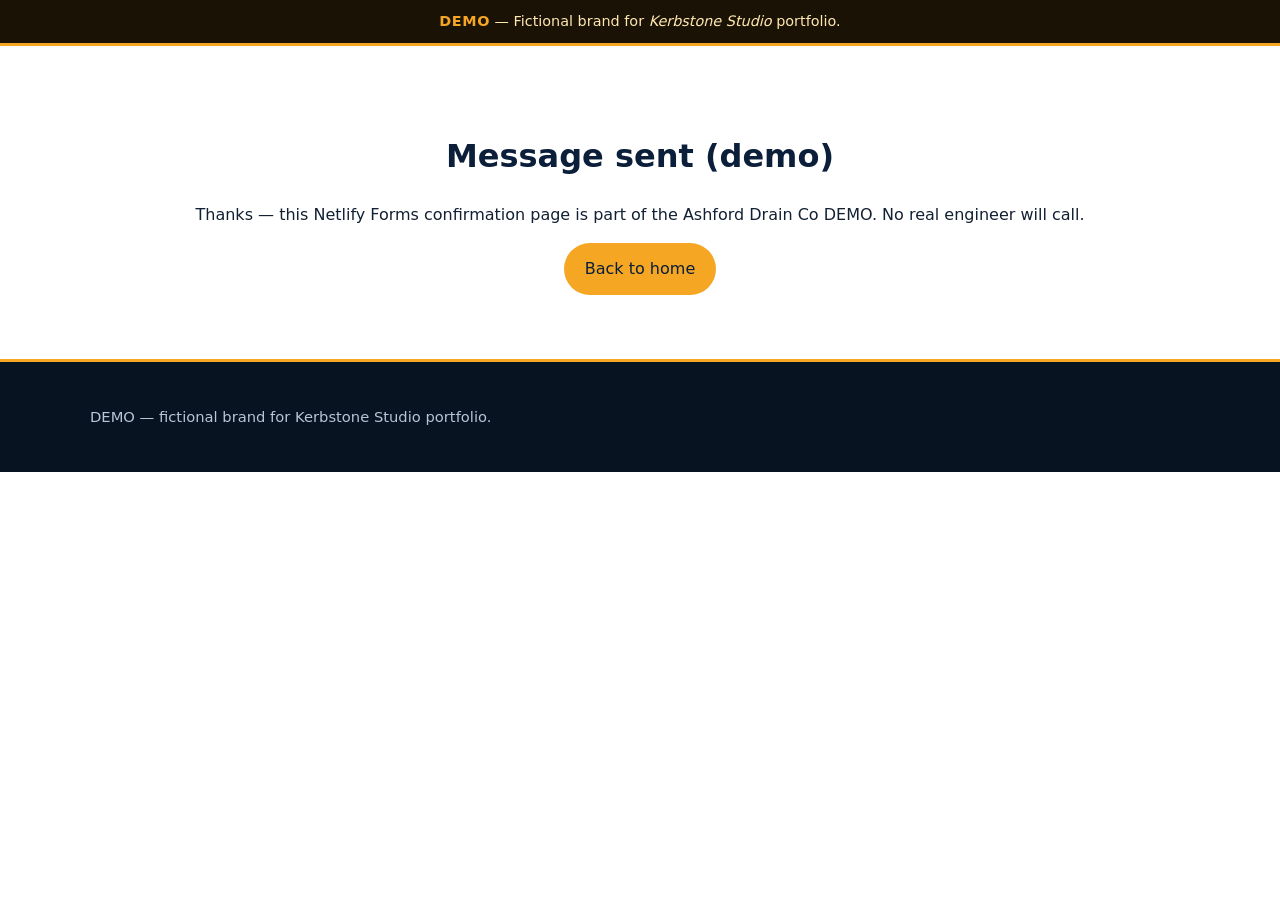
==== thanks.html @ c29d1d1a "Initial DEMO Spark: Ashford Drain Co (fictional) Kerbstone Studio portfolio demo — not a real busine" ====
<!DOCTYPE html>
<html lang="en-GB">
<head>
  <meta charset="UTF-8" />
  <meta name="viewport" content="width=device-width, initial-scale=1" />
  <meta name="robots" content="noindex, nofollow" />
  <title>Thanks — Ashford Drain Co DEMO</title>
  <link rel="stylesheet" href="styles.css" />
</head>
<body>
  <div class="demo-banner" role="status">
    <strong>DEMO</strong> — Fictional brand for <em>Kerbstone Studio</em> portfolio.
  </div>
  <main class="thanks wrap">
    <h1>Message sent (demo)</h1>
    <p>Thanks — this Netlify Forms confirmation page is part of the Ashford Drain Co DEMO. No real engineer will call.</p>
    <a class="btn btn-amber" href="/">Back to home</a>
  </main>
  <footer class="site-footer">
    <div class="wrap">
      <p>DEMO — fictional brand for Kerbstone Studio portfolio.</p>
    </div>
  </footer>
</body>
</html>
---- styles.css ----
/* Ashford Drain Co — DEMO for Kerbstone Studio */
:root {
  --navy: #0b1f3a;
  --navy-2: #143356;
  --amber: #f5a623;
  --amber-dark: #d4890f;
  --ink: #122033;
  --muted: #5a6b7d;
  --line: #d7e0ea;
  --bg: #f6f8fb;
  --white: #ffffff;
  --radius: 14px;
  --shadow: 0 12px 40px rgba(11, 31, 58, 0.12);
  --font: system-ui, -apple-system, "Segoe UI", Roboto, Ubuntu, Cantarell, sans-serif;
}

*, *::before, *::after { box-sizing: border-box; }
html { scroll-behavior: smooth; }
body {
  margin: 0;
  font-family: var(--font);
  color: var(--ink);
  background: var(--white);
  line-height: 1.55;
}
img, svg { max-width: 100%; display: block; }
a { color: var(--navy-2); }
.wrap { width: min(1100px, calc(100% - 2rem)); margin-inline: auto; }
.narrow { width: min(720px, calc(100% - 2rem)); }
.skip-link {
  position: absolute; left: -999px; top: 0;
  background: var(--amber); color: var(--navy); padding: .5rem 1rem; z-index: 100;
}
.skip-link:focus { left: 0; }

.demo-banner {
  background: #1a1205;
  color: #ffe7b0;
  text-align: center;
  font-size: .9rem;
  padding: .65rem 1rem;
  border-bottom: 3px solid var(--amber);
}
.demo-banner strong { color: var(--amber); letter-spacing: .04em; }
.demo-note { color: var(--amber-dark); font-weight: 600; }
.demo-pill {
  display: inline-block;
  font-size: .72rem;
  font-weight: 700;
  letter-spacing: .04em;
  text-transform: uppercase;
  background: #fff3d6;
  color: #8a5a00;
  border: 1px solid #f0d08a;
  border-radius: 999px;
  padding: .2rem .55rem;
}

.site-header {
  position: sticky; top: 0; z-index: 50;
  background: rgba(255,255,255,.92);
  backdrop-filter: blur(10px);
  border-bottom: 1px solid var(--line);
}
.header-inner {
  display: flex; align-items: center; gap: 1rem;
  padding: .75rem 0; flex-wrap: wrap;
}
.logo {
  display: flex; align-items: center; gap: .65rem;
  text-decoration: none; color: var(--navy); font-weight: 700;
  margin-right: auto;
}
.logo-name { display: block; font-size: 1.05rem; }
.logo-tag { display: block; font-size: .72rem; font-weight: 600; color: var(--muted); }
.nav { display: none; gap: 1rem; }
.nav a { text-decoration: none; color: var(--navy); font-weight: 600; font-size: .92rem; }
.nav a:hover { color: var(--amber-dark); }
.header-cta { white-space: nowrap; }

.btn {
  display: inline-flex; align-items: center; justify-content: center;
  gap: .4rem; border-radius: 999px; padding: .7rem 1.15rem;
  font-weight: 700; text-decoration: none; border: 2px solid transparent;
  cursor: pointer; font: inherit; transition: transform .15s ease, background .15s ease;
}
.btn:hover { transform: translateY(-1px); }
.btn-amber { background: var(--amber); color: var(--navy); }
.btn-amber:hover { background: #ffb84a; }
.btn-navy { background: var(--navy); color: var(--white); }
.btn-ghost { background: transparent; border-color: rgba(255,255,255,.45); color: var(--white); }
.btn-lg { padding: .9rem 1.35rem; }
.btn-block { width: 100%; }

.hero {
  background:
    radial-gradient(circle at 85% 20%, rgba(245,166,35,.25), transparent 40%),
    linear-gradient(160deg, var(--navy) 0%, var(--navy-2) 55%, #1c4a7a 100%);
  color: var(--white);
  padding: 3.5rem 0 4rem;
}
.hero-grid {
  display: grid; gap: 2rem;
}
.eyebrow {
  text-transform: uppercase; letter-spacing: .08em;
  font-size: .75rem; font-weight: 800; color: var(--amber); margin: 0 0 .75rem;
}
.hero h1 {
  font-size: clamp(1.85rem, 4vw, 2.85rem);
  line-height: 1.15; margin: 0 0 1rem; max-width: 16ch;
}
.lede { font-size: 1.08rem; color: #d7e4f5; max-width: 42ch; }
.hero-actions { display: flex; flex-wrap: wrap; gap: .75rem; margin: 1.5rem 0; }
.hero-points {
  list-style: none; padding: 0; margin: 0;
  display: flex; flex-wrap: wrap; gap: .5rem 1.25rem;
  color: #c5d6ea; font-size: .92rem;
}
.hero-points li::before {
  content: "✓ "; color: var(--amber); font-weight: 800;
}
.hero-card {
  background: var(--white); color: var(--ink);
  border-radius: var(--radius); padding: 1.5rem;
  box-shadow: var(--shadow); align-self: start;
}
.card-label {
  font-size: .72rem; font-weight: 800; letter-spacing: .06em;
  text-transform: uppercase; color: var(--amber-dark); margin: 0 0 .5rem;
}
.hero-card h2 { margin: 0 0 .5rem; color: var(--navy); }
.card-note { font-size: .85rem; color: var(--muted); margin: .85rem 0 0; }

.section-head { margin-bottom: 1.75rem; }
.section-head h2 { margin: 0 0 .4rem; font-size: clamp(1.5rem, 3vw, 2rem); color: var(--navy); }
.section-head p { margin: 0; color: var(--muted); }

.services { padding: 4rem 0; background: var(--bg); }
.card-grid {
  display: grid; gap: 1.25rem;
  grid-template-columns: 1fr;
}
.service-card {
  background: var(--white); border: 1px solid var(--line);
  border-radius: var(--radius); padding: 1.35rem;
  box-shadow: 0 4px 16px rgba(11,31,58,.04);
}
.service-card h3 { margin: .75rem 0 .4rem; color: var(--navy); }
.service-card p { margin: 0; color: var(--muted); }

.areas {
  padding: 3.5rem 0;
  background: var(--navy);
  color: var(--white);
}
.areas .eyebrow { color: var(--amber); }
.areas h2 { margin: 0 0 .75rem; }
.areas-grid { display: grid; gap: 1.5rem; }
.town-list {
  list-style: none; padding: 0; margin: 0;
  display: grid; grid-template-columns: 1fr 1fr; gap: .65rem;
}
.town-list li {
  background: rgba(255,255,255,.08);
  border: 1px solid rgba(255,255,255,.12);
  border-radius: 10px; padding: .7rem .9rem; font-weight: 600;
}

.trust { padding: 4rem 0; }
.review-grid { display: grid; gap: 1.25rem; }
.review {
  margin: 0; background: var(--bg); border-radius: var(--radius);
  padding: 1.35rem; border-left: 4px solid var(--amber);
}
.review p { margin: 0 0 1rem; font-size: 1.05rem; }
.review footer {
  display: flex; flex-wrap: wrap; align-items: center; gap: .5rem .75rem;
  font-size: .9rem; color: var(--muted);
}
.review cite { font-style: normal; font-weight: 700; color: var(--navy); }

.faq { padding: 3.5rem 0 4rem; background: var(--bg); }
.faq-list details {
  background: var(--white); border: 1px solid var(--line);
  border-radius: 12px; padding: 1rem 1.15rem; margin-bottom: .75rem;
}
.faq-list summary {
  cursor: pointer; font-weight: 700; color: var(--navy);
}
.faq-list details p { margin: .65rem 0 0; color: var(--muted); }

.contact { padding: 4rem 0; }
.contact-grid { display: grid; gap: 2rem; }
form {
  display: grid; gap: .9rem;
  background: var(--bg); border: 1px solid var(--line);
  border-radius: var(--radius); padding: 1.35rem;
}
label { display: grid; gap: .35rem; font-weight: 600; font-size: .92rem; color: var(--navy); }
input, textarea {
  font: inherit; padding: .75rem .85rem; border-radius: 10px;
  border: 1px solid var(--line); background: var(--white); color: var(--ink);
}
input:focus, textarea:focus {
  outline: 2px solid var(--amber); border-color: transparent;
}
.honeypot { position: absolute; left: -5000px; height: 0; overflow: hidden; }
.form-note { font-size: .82rem; color: var(--muted); margin: 0; }

.site-footer {
  background: #071321; color: #b7c5d6; padding: 2.5rem 0;
  border-top: 3px solid var(--amber);
}
.footer-inner {
  display: grid; gap: 1.5rem;
}
.site-footer strong { color: var(--white); display: block; margin-bottom: .35rem; }
.site-footer a { color: var(--amber); }
.site-footer p { margin: .25rem 0; font-size: .92rem; }

.thanks { padding: 4rem 0; text-align: center; }
.thanks h1 { color: var(--navy); }

@media (min-width: 720px) {
  .nav { display: flex; }
  .hero-grid { grid-template-columns: 1.4fr .9fr; align-items: center; }
  .card-grid { grid-template-columns: repeat(3, 1fr); }
  .areas-grid { grid-template-columns: 1.1fr 1fr; align-items: center; }
  .review-grid { grid-template-columns: repeat(3, 1fr); }
  .contact-grid { grid-template-columns: 1fr 1.1fr; align-items: start; }
  .footer-inner { grid-template-columns: 1.4fr 1fr 1fr; }
}

@media (max-width: 719px) {
  .header-cta { font-size: .85rem; padding: .55rem .9rem; }
}
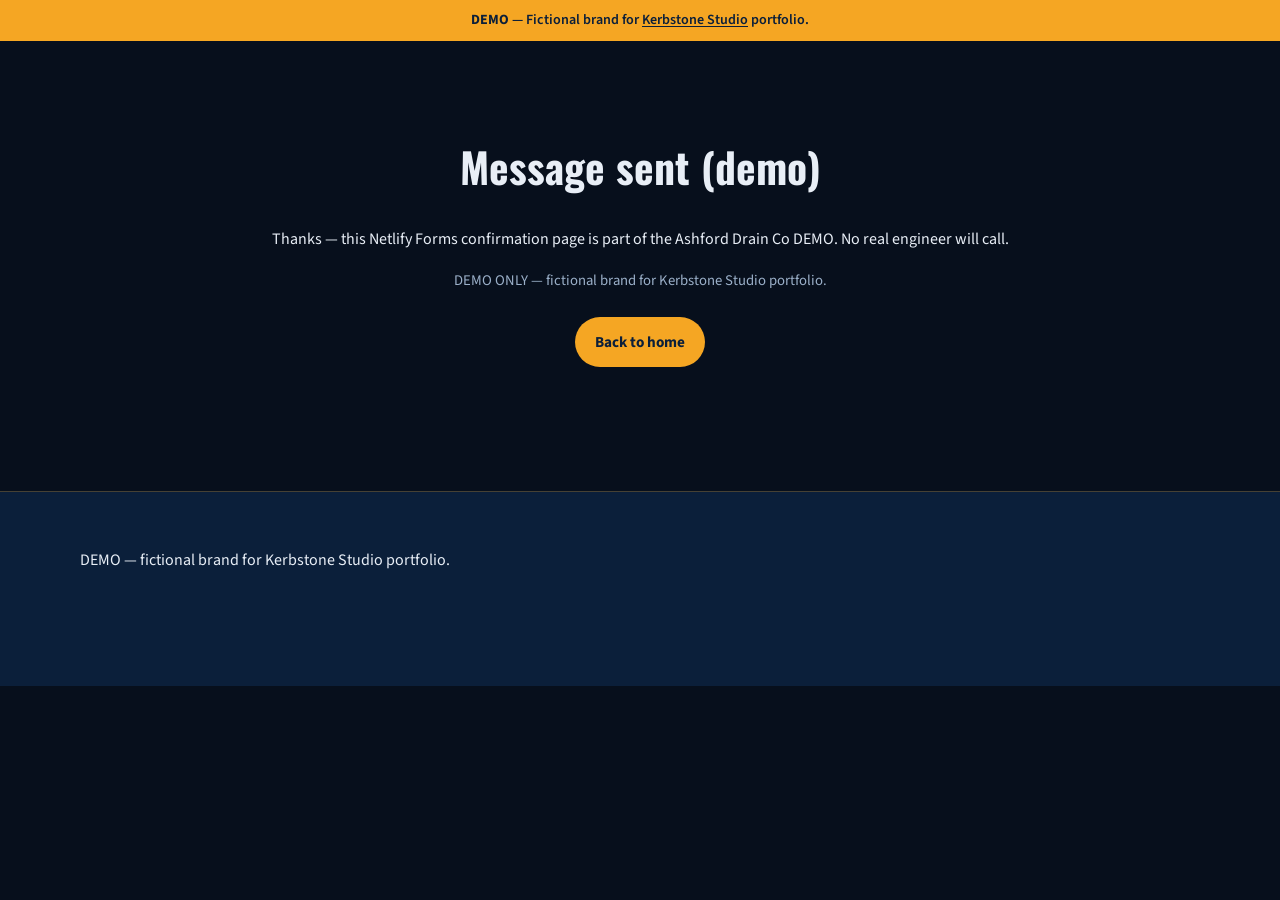
==== commit 4a404bb9: "Premium Spark rebuild — cinematic hero, metrics, process, mobile menu" ====
--- a/thanks.html
+++ b/thanks.html
@@ -5,21 +5,19 @@
   <meta name="viewport" content="width=device-width, initial-scale=1" />
   <meta name="robots" content="noindex, nofollow" />
   <title>Thanks — Ashford Drain Co DEMO</title>
+  <link rel="preconnect" href="https://fonts.googleapis.com" />
+  <link rel="preconnect" href="https://fonts.gstatic.com" crossorigin />
+  <link href="https://fonts.googleapis.com/css2?family=Oswald:wght@500;600;700&family=Source+Sans+3:wght@400;500;600;700&display=swap" rel="stylesheet" />
   <link rel="stylesheet" href="styles.css" />
 </head>
 <body>
-  <div class="demo-banner" role="status">
-    <strong>DEMO</strong> — Fictional brand for <em>Kerbstone Studio</em> portfolio.
-  </div>
+  <div class="demo-banner" role="status"><strong>DEMO</strong> — Fictional brand for <em>Kerbstone Studio</em> portfolio.</div>
   <main class="thanks wrap">
     <h1>Message sent (demo)</h1>
     <p>Thanks — this Netlify Forms confirmation page is part of the Ashford Drain Co DEMO. No real engineer will call.</p>
-    <a class="btn btn-amber" href="/">Back to home</a>
+    <p class="demo-note">DEMO ONLY — fictional brand for Kerbstone Studio portfolio.</p>
+    <p style="margin-top:1.5rem"><a class="btn btn-accent" href="/">Back to home</a></p>
   </main>
-  <footer class="site-footer">
-    <div class="wrap">
-      <p>DEMO — fictional brand for Kerbstone Studio portfolio.</p>
-    </div>
-  </footer>
+  <footer class="site-footer"><div class="wrap"><p>DEMO — fictional brand for Kerbstone Studio portfolio.</p></div></footer>
 </body>
 </html>
--- a/styles.css
+++ b/styles.css
@@ -1,237 +1,225 @@
-/* Ashford Drain Co — DEMO for Kerbstone Studio */
+/* Ashford Drain Co DEMO — Kerbstone Studio Spark · premium rebuild */
 :root {
-  --navy: #0b1f3a;
-  --navy-2: #143356;
-  --amber: #f5a623;
-  --amber-dark: #d4890f;
-  --ink: #122033;
-  --muted: #5a6b7d;
-  --line: #d7e0ea;
-  --bg: #f6f8fb;
-  --white: #ffffff;
-  --radius: 14px;
-  --shadow: 0 12px 40px rgba(11, 31, 58, 0.12);
-  --font: system-ui, -apple-system, "Segoe UI", Roboto, Ubuntu, Cantarell, sans-serif;
-}
-
-*, *::before, *::after { box-sizing: border-box; }
-html { scroll-behavior: smooth; }
+  --bg: #070f1c; --bg2: #0b1f3a; --surface: #112840; --surface2: #163352;
+  --text: #e8eef6; --muted: #9bb0c9; --accent: #f5a623; --accent2: #ffc857;
+  --accent-ink: #0b1f3a; --line: rgba(245,166,35,.25); --card: rgba(17,40,64,.85);
+  --glow: rgba(245,166,35,.35); --mesh1: #0d2847; --mesh2: #1a3a5c;
+  --display: 'Oswald', system-ui, sans-serif; --body: 'Source Sans 3', system-ui, sans-serif;
+  --radius: 16px; --radius-sm: 10px; --wrap: 1120px; --header-h: 72px;
+  --ease: cubic-bezier(.22,1,.36,1);
+}
+*,*::before,*::after { box-sizing: border-box }
+html { scroll-behavior: smooth }
+@media (prefers-reduced-motion: reduce) {
+  html { scroll-behavior: auto }
+  *,*::before,*::after { animation-duration: .01ms !important; animation-iteration-count: 1 !important; transition-duration: .01ms !important }
+  .reveal { opacity: 1 !important; transform: none !important }
+}
 body {
-  margin: 0;
-  font-family: var(--font);
-  color: var(--ink);
-  background: var(--white);
-  line-height: 1.55;
-}
-img, svg { max-width: 100%; display: block; }
-a { color: var(--navy-2); }
-.wrap { width: min(1100px, calc(100% - 2rem)); margin-inline: auto; }
-.narrow { width: min(720px, calc(100% - 2rem)); }
+  margin: 0; font-family: var(--body); color: var(--text); background: var(--bg);
+  line-height: 1.6; -webkit-font-smoothing: antialiased; padding-bottom: 72px;
+}
+img,svg { max-width: 100%; display: block }
+a { color: var(--accent2); text-underline-offset: 3px }
+a:hover { color: var(--accent) }
+.wrap { width: min(100% - 2rem, var(--wrap)); margin-inline: auto }
+.narrow { width: min(100% - 2rem, 720px) }
 .skip-link {
-  position: absolute; left: -999px; top: 0;
-  background: var(--amber); color: var(--navy); padding: .5rem 1rem; z-index: 100;
-}
-.skip-link:focus { left: 0; }
-
+  position: absolute; left: -999px; top: 0; background: var(--accent); color: var(--accent-ink);
+  padding: .75rem 1rem; z-index: 1000; border-radius: 0 0 var(--radius-sm) 0; font-weight: 700;
+}
+.skip-link:focus { left: 0 }
 .demo-banner {
-  background: #1a1205;
-  color: #ffe7b0;
-  text-align: center;
-  font-size: .9rem;
-  padding: .65rem 1rem;
-  border-bottom: 3px solid var(--amber);
-}
-.demo-banner strong { color: var(--amber); letter-spacing: .04em; }
-.demo-note { color: var(--amber-dark); font-weight: 600; }
+  background: var(--accent); color: var(--accent-ink); text-align: center; padding: .55rem 1rem;
+  font-size: .88rem; font-weight: 600; position: sticky; top: 0; z-index: 60;
+  border-bottom: 1px solid var(--line);
+}
+.demo-banner em { font-style: normal; text-decoration: underline; text-underline-offset: 2px }
+.demo-note { color: var(--muted); font-size: .92rem }
 .demo-pill {
-  display: inline-block;
-  font-size: .72rem;
-  font-weight: 700;
-  letter-spacing: .04em;
-  text-transform: uppercase;
-  background: #fff3d6;
-  color: #8a5a00;
-  border: 1px solid #f0d08a;
-  border-radius: 999px;
-  padding: .2rem .55rem;
-}
-
+  display: inline-block; font-size: .72rem; font-weight: 700; letter-spacing: .04em;
+  text-transform: uppercase; padding: .2rem .55rem; border-radius: 999px;
+  background: var(--line); color: var(--accent2); border: 1px solid var(--line);
+}
 .site-header {
-  position: sticky; top: 0; z-index: 50;
-  background: rgba(255,255,255,.92);
-  backdrop-filter: blur(10px);
-  border-bottom: 1px solid var(--line);
-}
-.header-inner {
-  display: flex; align-items: center; gap: 1rem;
-  padding: .75rem 0; flex-wrap: wrap;
-}
-.logo {
-  display: flex; align-items: center; gap: .65rem;
-  text-decoration: none; color: var(--navy); font-weight: 700;
-  margin-right: auto;
-}
-.logo-name { display: block; font-size: 1.05rem; }
-.logo-tag { display: block; font-size: .72rem; font-weight: 600; color: var(--muted); }
-.nav { display: none; gap: 1rem; }
-.nav a { text-decoration: none; color: var(--navy); font-weight: 600; font-size: .92rem; }
-.nav a:hover { color: var(--amber-dark); }
-.header-cta { white-space: nowrap; }
-
+  position: sticky; top: 0; z-index: 50; backdrop-filter: blur(14px);
+  background: color-mix(in srgb, var(--bg) 82%, transparent);
+  border-bottom: 1px solid var(--line); transition: box-shadow .3s var(--ease);
+}
+.site-header.is-scrolled { box-shadow: 0 8px 30px rgba(0,0,0,.25) }
+.header-inner { display: flex; align-items: center; gap: 1rem; min-height: var(--header-h) }
+.logo { display: flex; align-items: center; gap: .75rem; text-decoration: none; color: var(--text) }
+.logo-name { display: block; font-family: var(--display); font-weight: 700; font-size: 1.15rem; letter-spacing: .02em; line-height: 1.1 }
+.logo-tag { display: block; font-size: .72rem; color: var(--muted); font-weight: 500 }
+.nav { display: flex; gap: 1.1rem; margin-left: auto; align-items: center }
+.nav a {
+  color: var(--muted); text-decoration: none; font-weight: 600; font-size: .92rem;
+  padding: .35rem 0; border-bottom: 2px solid transparent; transition: color .2s, border-color .2s;
+}
+.nav a:hover, .nav a:focus-visible { color: var(--text); border-bottom-color: var(--accent) }
+.nav-toggle {
+  display: none; margin-left: auto; background: var(--surface2); border: 1px solid var(--line);
+  color: var(--text); width: 44px; height: 44px; border-radius: var(--radius-sm); cursor: pointer;
+  align-items: center; justify-content: center;
+}
+.nav-toggle:focus-visible { outline: 2px solid var(--accent); outline-offset: 2px }
+.nav-toggle-bars { display: flex; flex-direction: column; gap: 5px; width: 18px }
+.nav-toggle-bars span { display: block; height: 2px; background: var(--text); border-radius: 2px; transition: transform .25s var(--ease), opacity .2s }
+.nav-toggle[aria-expanded="true"] .nav-toggle-bars span:nth-child(1) { transform: translateY(7px) rotate(45deg) }
+.nav-toggle[aria-expanded="true"] .nav-toggle-bars span:nth-child(2) { opacity: 0 }
+.nav-toggle[aria-expanded="true"] .nav-toggle-bars span:nth-child(3) { transform: translateY(-7px) rotate(-45deg) }
+.header-cta { flex-shrink: 0 }
 .btn {
-  display: inline-flex; align-items: center; justify-content: center;
-  gap: .4rem; border-radius: 999px; padding: .7rem 1.15rem;
-  font-weight: 700; text-decoration: none; border: 2px solid transparent;
-  cursor: pointer; font: inherit; transition: transform .15s ease, background .15s ease;
-}
-.btn:hover { transform: translateY(-1px); }
-.btn-amber { background: var(--amber); color: var(--navy); }
-.btn-amber:hover { background: #ffb84a; }
-.btn-navy { background: var(--navy); color: var(--white); }
-.btn-ghost { background: transparent; border-color: rgba(255,255,255,.45); color: var(--white); }
-.btn-lg { padding: .9rem 1.35rem; }
-.btn-block { width: 100%; }
-
+  display: inline-flex; align-items: center; justify-content: center; gap: .5rem;
+  font-family: var(--body); font-weight: 700; font-size: .95rem; text-decoration: none;
+  padding: .7rem 1.15rem; border-radius: 999px; border: 2px solid transparent;
+  cursor: pointer; transition: transform .2s var(--ease), box-shadow .2s, background .2s, color .2s, border-color .2s;
+}
+.btn:focus-visible { outline: 2px solid var(--accent2); outline-offset: 3px }
+.btn:hover { transform: translateY(-1px) }
+.btn-accent { background: var(--accent); color: var(--accent-ink); box-shadow: 0 0 0 0 var(--glow) }
+.btn-accent:hover { box-shadow: 0 8px 28px var(--glow) }
+.btn-ghost { background: transparent; color: var(--text); border-color: var(--line) }
+.btn-ghost:hover { border-color: var(--accent); color: var(--accent) }
+.btn-block { width: 100% }
+.btn-lg { padding: .9rem 1.4rem; font-size: 1rem }
 .hero {
+  position: relative; overflow: hidden; padding: clamp(2.5rem, 6vw, 5rem) 0 clamp(3rem, 7vw, 5.5rem);
   background:
-    radial-gradient(circle at 85% 20%, rgba(245,166,35,.25), transparent 40%),
-    linear-gradient(160deg, var(--navy) 0%, var(--navy-2) 55%, #1c4a7a 100%);
-  color: var(--white);
-  padding: 3.5rem 0 4rem;
-}
-.hero-grid {
-  display: grid; gap: 2rem;
-}
+    radial-gradient(ellipse 80% 60% at 85% 15%, var(--glow), transparent 55%),
+    radial-gradient(ellipse 60% 50% at 10% 80%, color-mix(in srgb, var(--accent2) 18%, transparent), transparent 50%),
+    linear-gradient(160deg, var(--bg) 0%, var(--mesh1) 45%, var(--bg2) 100%);
+}
+.hero::before {
+  content: ""; position: absolute; inset: 0; pointer-events: none; opacity: .4;
+  background-image: radial-gradient(circle at 1px 1px, var(--line) 1px, transparent 0);
+  background-size: 28px 28px; mask-image: linear-gradient(180deg, #000, transparent 85%);
+}
+.hero-grid { position: relative; display: grid; gap: 2.5rem; align-items: center; grid-template-columns: 1.1fr .9fr }
 .eyebrow {
-  text-transform: uppercase; letter-spacing: .08em;
-  font-size: .75rem; font-weight: 800; color: var(--amber); margin: 0 0 .75rem;
+  display: inline-flex; align-items: center; gap: .5rem; font-size: .8rem; font-weight: 700;
+  letter-spacing: .08em; text-transform: uppercase; color: var(--accent); margin: 0 0 .75rem;
 }
 .hero h1 {
-  font-size: clamp(1.85rem, 4vw, 2.85rem);
-  line-height: 1.15; margin: 0 0 1rem; max-width: 16ch;
-}
-.lede { font-size: 1.08rem; color: #d7e4f5; max-width: 42ch; }
-.hero-actions { display: flex; flex-wrap: wrap; gap: .75rem; margin: 1.5rem 0; }
-.hero-points {
-  list-style: none; padding: 0; margin: 0;
-  display: flex; flex-wrap: wrap; gap: .5rem 1.25rem;
-  color: #c5d6ea; font-size: .92rem;
-}
+  font-family: var(--display); font-weight: 700; font-size: clamp(2.2rem, 5vw, 3.6rem);
+  line-height: 1.05; letter-spacing: -0.02em; margin: 0 0 1rem; max-width: 14ch;
+}
+.lede { font-size: 1.1rem; color: var(--muted); margin: 0 0 1.5rem; max-width: 42ch }
+.hero-actions { display: flex; flex-wrap: wrap; gap: .75rem; margin-bottom: 1.5rem }
+.hero-points { list-style: none; padding: 0; margin: 0; display: grid; gap: .55rem }
+.hero-points li { display: flex; align-items: center; gap: .6rem; font-weight: 600; font-size: .95rem }
 .hero-points li::before {
-  content: "✓ "; color: var(--amber); font-weight: 800;
-}
+  content: ""; width: 10px; height: 10px; border-radius: 50%; background: var(--accent);
+  box-shadow: 0 0 12px var(--glow); flex-shrink: 0;
+}
+.hero-visual { position: relative }
+.hero-scene { width: 100%; height: auto; filter: drop-shadow(0 20px 40px rgba(0,0,0,.35)) }
 .hero-card {
-  background: var(--white); color: var(--ink);
-  border-radius: var(--radius); padding: 1.5rem;
-  box-shadow: var(--shadow); align-self: start;
-}
-.card-label {
-  font-size: .72rem; font-weight: 800; letter-spacing: .06em;
-  text-transform: uppercase; color: var(--amber-dark); margin: 0 0 .5rem;
-}
-.hero-card h2 { margin: 0 0 .5rem; color: var(--navy); }
-.card-note { font-size: .85rem; color: var(--muted); margin: .85rem 0 0; }
-
-.section-head { margin-bottom: 1.75rem; }
-.section-head h2 { margin: 0 0 .4rem; font-size: clamp(1.5rem, 3vw, 2rem); color: var(--navy); }
-.section-head p { margin: 0; color: var(--muted); }
-
-.services { padding: 4rem 0; background: var(--bg); }
-.card-grid {
-  display: grid; gap: 1.25rem;
-  grid-template-columns: 1fr;
-}
+  margin-top: -1rem; background: var(--card); border: 1px solid var(--line);
+  border-radius: var(--radius); padding: 1.35rem 1.4rem;
+  box-shadow: 0 20px 50px rgba(0,0,0,.25); backdrop-filter: blur(10px);
+}
+.card-label { font-size: .72rem; font-weight: 700; letter-spacing: .08em; text-transform: uppercase; color: var(--accent); margin: 0 0 .4rem }
+.hero-card h2 { font-family: var(--display); font-size: 1.35rem; margin: 0 0 .5rem }
+.hero-card p { color: var(--muted); margin: 0 0 1rem; font-size: .95rem }
+.card-note { margin-top: .85rem !important; font-size: .8rem !important }
+.metrics { border-block: 1px solid var(--line); background: linear-gradient(90deg, var(--bg2), var(--surface), var(--bg2)); padding: 1.25rem 0 }
+.metrics-grid { display: grid; grid-template-columns: repeat(4, 1fr); gap: 1rem; text-align: center }
+.metric strong { display: block; font-family: var(--display); font-size: clamp(1.4rem, 3vw, 1.9rem); color: var(--accent); line-height: 1.1 }
+.metric span { font-size: .82rem; color: var(--muted); font-weight: 600 }
+.section { padding: clamp(3rem, 7vw, 5rem) 0 }
+.section-alt { background: linear-gradient(180deg, var(--bg2), var(--bg)) }
+.section-head { margin-bottom: 2rem; max-width: 40rem }
+.section-head h2 { font-family: var(--display); font-size: clamp(1.75rem, 3.5vw, 2.4rem); margin: 0 0 .6rem; letter-spacing: -0.02em; line-height: 1.15 }
+.section-head p { color: var(--muted); margin: 0 }
+.card-grid { display: grid; grid-template-columns: repeat(2, 1fr); gap: 1.15rem }
 .service-card {
-  background: var(--white); border: 1px solid var(--line);
-  border-radius: var(--radius); padding: 1.35rem;
-  box-shadow: 0 4px 16px rgba(11,31,58,.04);
-}
-.service-card h3 { margin: .75rem 0 .4rem; color: var(--navy); }
-.service-card p { margin: 0; color: var(--muted); }
-
-.areas {
-  padding: 3.5rem 0;
-  background: var(--navy);
-  color: var(--white);
-}
-.areas .eyebrow { color: var(--amber); }
-.areas h2 { margin: 0 0 .75rem; }
-.areas-grid { display: grid; gap: 1.5rem; }
-.town-list {
-  list-style: none; padding: 0; margin: 0;
-  display: grid; grid-template-columns: 1fr 1fr; gap: .65rem;
-}
-.town-list li {
-  background: rgba(255,255,255,.08);
-  border: 1px solid rgba(255,255,255,.12);
-  border-radius: 10px; padding: .7rem .9rem; font-weight: 600;
-}
-
-.trust { padding: 4rem 0; }
-.review-grid { display: grid; gap: 1.25rem; }
-.review {
-  margin: 0; background: var(--bg); border-radius: var(--radius);
-  padding: 1.35rem; border-left: 4px solid var(--amber);
-}
-.review p { margin: 0 0 1rem; font-size: 1.05rem; }
-.review footer {
-  display: flex; flex-wrap: wrap; align-items: center; gap: .5rem .75rem;
-  font-size: .9rem; color: var(--muted);
-}
-.review cite { font-style: normal; font-weight: 700; color: var(--navy); }
-
-.faq { padding: 3.5rem 0 4rem; background: var(--bg); }
-.faq-list details {
-  background: var(--white); border: 1px solid var(--line);
-  border-radius: 12px; padding: 1rem 1.15rem; margin-bottom: .75rem;
-}
-.faq-list summary {
-  cursor: pointer; font-weight: 700; color: var(--navy);
-}
-.faq-list details p { margin: .65rem 0 0; color: var(--muted); }
-
-.contact { padding: 4rem 0; }
-.contact-grid { display: grid; gap: 2rem; }
-form {
-  display: grid; gap: .9rem;
-  background: var(--bg); border: 1px solid var(--line);
-  border-radius: var(--radius); padding: 1.35rem;
-}
-label { display: grid; gap: .35rem; font-weight: 600; font-size: .92rem; color: var(--navy); }
-input, textarea {
-  font: inherit; padding: .75rem .85rem; border-radius: 10px;
-  border: 1px solid var(--line); background: var(--white); color: var(--ink);
-}
-input:focus, textarea:focus {
-  outline: 2px solid var(--amber); border-color: transparent;
-}
-.honeypot { position: absolute; left: -5000px; height: 0; overflow: hidden; }
-.form-note { font-size: .82rem; color: var(--muted); margin: 0; }
-
-.site-footer {
-  background: #071321; color: #b7c5d6; padding: 2.5rem 0;
-  border-top: 3px solid var(--amber);
-}
-.footer-inner {
-  display: grid; gap: 1.5rem;
-}
-.site-footer strong { color: var(--white); display: block; margin-bottom: .35rem; }
-.site-footer a { color: var(--amber); }
-.site-footer p { margin: .25rem 0; font-size: .92rem; }
-
-.thanks { padding: 4rem 0; text-align: center; }
-.thanks h1 { color: var(--navy); }
-
-@media (min-width: 720px) {
-  .nav { display: flex; }
-  .hero-grid { grid-template-columns: 1.4fr .9fr; align-items: center; }
-  .card-grid { grid-template-columns: repeat(3, 1fr); }
-  .areas-grid { grid-template-columns: 1.1fr 1fr; align-items: center; }
-  .review-grid { grid-template-columns: repeat(3, 1fr); }
-  .contact-grid { grid-template-columns: 1fr 1.1fr; align-items: start; }
-  .footer-inner { grid-template-columns: 1.4fr 1fr 1fr; }
-}
-
-@media (max-width: 719px) {
-  .header-cta { font-size: .85rem; padding: .55rem .9rem; }
-}
+  background: var(--card); border: 1px solid var(--line); border-radius: var(--radius);
+  padding: 1.35rem; transition: transform .25s var(--ease), border-color .25s, box-shadow .25s;
+}
+.service-card:hover { transform: translateY(-4px); border-color: var(--accent); box-shadow: 0 16px 40px rgba(0,0,0,.2) }
+.service-card .icon {
+  width: 52px; height: 52px; border-radius: 14px; display: grid; place-items: center;
+  background: color-mix(in srgb, var(--accent) 12%, var(--surface2)); color: var(--text); margin-bottom: 1rem;
+}
+.service-card h3 { font-family: var(--display); font-size: 1.25rem; margin: 0 0 .45rem }
+.service-card p { margin: 0; color: var(--muted); font-size: .95rem }
+.process-grid { display: grid; grid-template-columns: repeat(4, 1fr); gap: 1rem }
+.process-step { position: relative; background: var(--surface); border: 1px solid var(--line); border-radius: var(--radius); padding: 1.25rem 1.1rem }
+.process-num { font-family: var(--display); font-size: 1.75rem; color: var(--accent); line-height: 1; margin-bottom: .5rem }
+.process-step h3 { font-size: 1.05rem; margin: 0 0 .35rem }
+.process-step p { margin: 0; color: var(--muted); font-size: .9rem }
+.areas-grid { display: grid; grid-template-columns: .9fr 1.1fr; gap: 2rem; align-items: start }
+.town-grid { display: grid; grid-template-columns: repeat(3, 1fr); gap: .75rem }
+.town-card {
+  background: var(--card); border: 1px solid var(--line); border-radius: var(--radius-sm);
+  padding: 1rem; text-align: center; font-weight: 700; font-size: .95rem;
+  background-image:
+    linear-gradient(135deg, color-mix(in srgb, var(--accent) 8%, transparent), transparent 60%),
+    repeating-linear-gradient(0deg, transparent, transparent 8px, var(--line) 8px, var(--line) 9px),
+    repeating-linear-gradient(90deg, transparent, transparent 8px, var(--line) 8px, var(--line) 9px);
+  transition: border-color .2s, transform .2s var(--ease);
+}
+.town-card:hover { border-color: var(--accent); transform: scale(1.02) }
+.review-grid { display: grid; grid-template-columns: repeat(3, 1fr); gap: 1rem }
+.review { margin: 0; background: var(--card); border: 1px solid var(--line); border-radius: var(--radius); padding: 1.25rem; display: flex; flex-direction: column; gap: 1rem }
+.review p { margin: 0; font-size: 1.02rem; font-weight: 500 }
+.review footer { display: flex; flex-wrap: wrap; align-items: center; gap: .5rem; margin-top: auto }
+.review cite { font-style: normal; color: var(--muted); font-size: .88rem; font-weight: 600 }
+.faq-list { display: grid; gap: .65rem }
+.faq-list details { background: var(--card); border: 1px solid var(--line); border-radius: var(--radius-sm); padding: 0; overflow: hidden }
+.faq-list summary { cursor: pointer; list-style: none; font-weight: 700; padding: 1rem 1.15rem; display: flex; justify-content: space-between; align-items: center; gap: 1rem }
+.faq-list summary::-webkit-details-marker { display: none }
+.faq-list summary::after { content: "+"; font-family: var(--display); font-size: 1.4rem; color: var(--accent); line-height: 1 }
+.faq-list details[open] summary::after { content: "–" }
+.faq-list details p { margin: 0; padding: 0 1.15rem 1.1rem; color: var(--muted) }
+.faq-list summary:focus-visible { outline: 2px solid var(--accent); outline-offset: -2px }
+.contact-grid { display: grid; grid-template-columns: 1fr 1.05fr; gap: 2rem; align-items: start }
+form { display: grid; gap: .85rem; background: var(--card); border: 1px solid var(--line); border-radius: var(--radius); padding: 1.4rem }
+label { display: grid; gap: .35rem; font-weight: 600; font-size: .9rem }
+input, select, textarea {
+  font: inherit; color: var(--text); background: var(--bg); border: 1px solid var(--line);
+  border-radius: var(--radius-sm); padding: .7rem .85rem; width: 100%;
+}
+input:focus-visible, select:focus-visible, textarea:focus-visible { outline: 2px solid var(--accent); outline-offset: 1px; border-color: var(--accent) }
+.honeypot { position: absolute; left: -10000px; height: 0; overflow: hidden }
+.form-note { margin: 0; font-size: .8rem; color: var(--muted) }
+.site-footer { border-top: 1px solid var(--line); padding: 2.5rem 0 6rem; background: var(--bg2) }
+.footer-inner { display: grid; grid-template-columns: 1.4fr 1fr 1fr; gap: 1.5rem; color: var(--muted); font-size: .92rem }
+.footer-inner strong { color: var(--text); font-family: var(--display); font-size: 1.1rem }
+.footer-inner p { margin: .35rem 0 }
+.mobile-call {
+  position: fixed; bottom: 0; left: 0; right: 0; z-index: 70; display: none;
+  padding: .65rem .85rem calc(.65rem + env(safe-area-inset-bottom));
+  background: color-mix(in srgb, var(--bg) 90%, transparent); backdrop-filter: blur(12px);
+  border-top: 1px solid var(--line); gap: .65rem;
+}
+.mobile-call .btn { flex: 1 }
+.reveal { opacity: 0; transform: translateY(18px); transition: opacity .7s var(--ease), transform .7s var(--ease) }
+.reveal.is-in { opacity: 1; transform: none }
+.thanks { padding: 4rem 0; text-align: center; min-height: 50vh }
+.thanks h1 { font-family: var(--display); font-size: clamp(1.8rem, 4vw, 2.6rem) }
+@media (max-width: 900px) {
+  .hero-grid, .areas-grid, .contact-grid { grid-template-columns: 1fr }
+  .process-grid { grid-template-columns: 1fr 1fr }
+  .review-grid { grid-template-columns: 1fr }
+  .metrics-grid { grid-template-columns: 1fr 1fr }
+  .town-grid { grid-template-columns: 1fr 1fr }
+  .footer-inner { grid-template-columns: 1fr }
+  .header-cta { display: none }
+  .nav-toggle { display: inline-flex }
+  .nav {
+    position: fixed; inset: calc(var(--header-h) + 2.2rem) .75rem auto; display: none;
+    flex-direction: column; align-items: stretch; gap: 0; margin: 0;
+    background: var(--surface); border: 1px solid var(--line); border-radius: var(--radius);
+    padding: .5rem; box-shadow: 0 20px 50px rgba(0,0,0,.35); z-index: 55;
+  }
+  .nav.is-open { display: flex }
+  .nav a { padding: .85rem 1rem; border-bottom: 0; border-radius: var(--radius-sm) }
+  .nav a:hover { background: var(--surface2) }
+  .mobile-call { display: flex }
+}
+@media (max-width: 560px) {
+  .card-grid, .process-grid { grid-template-columns: 1fr }
+  .hero h1 { max-width: none }
+}
